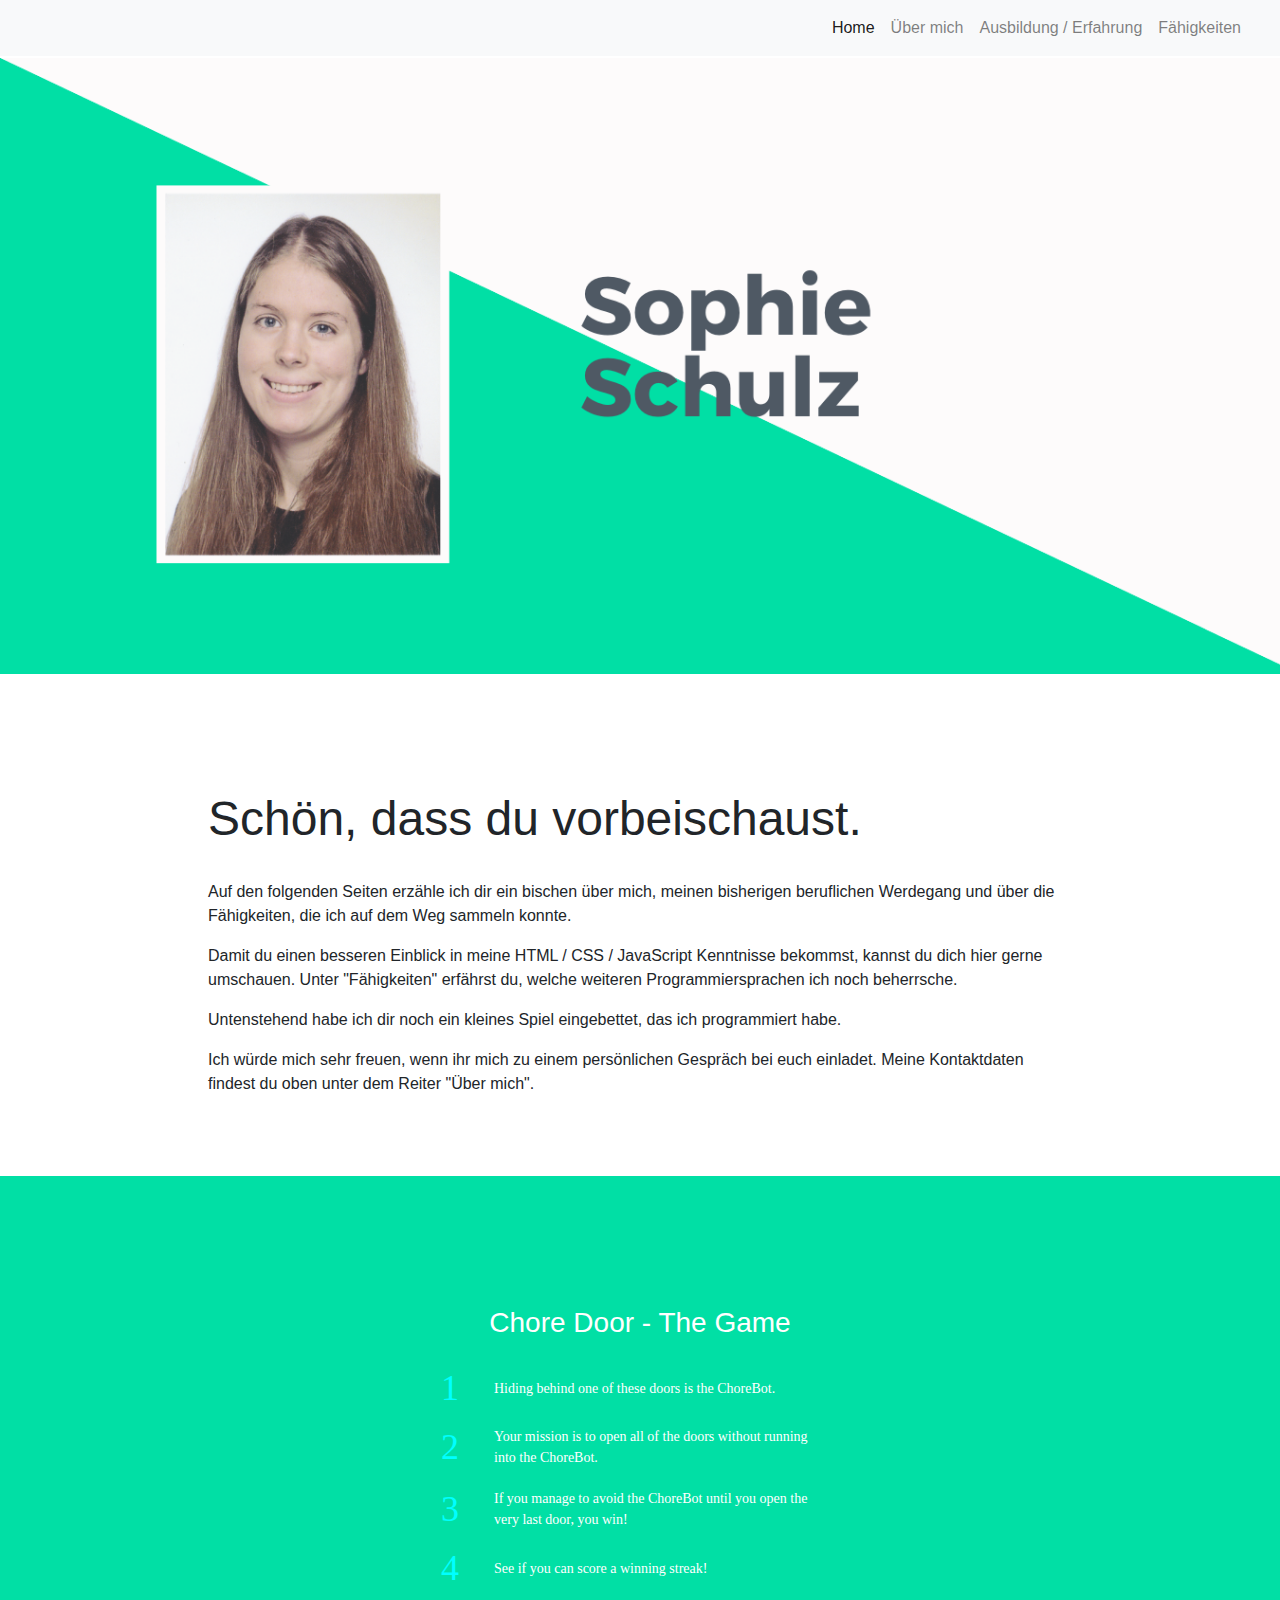
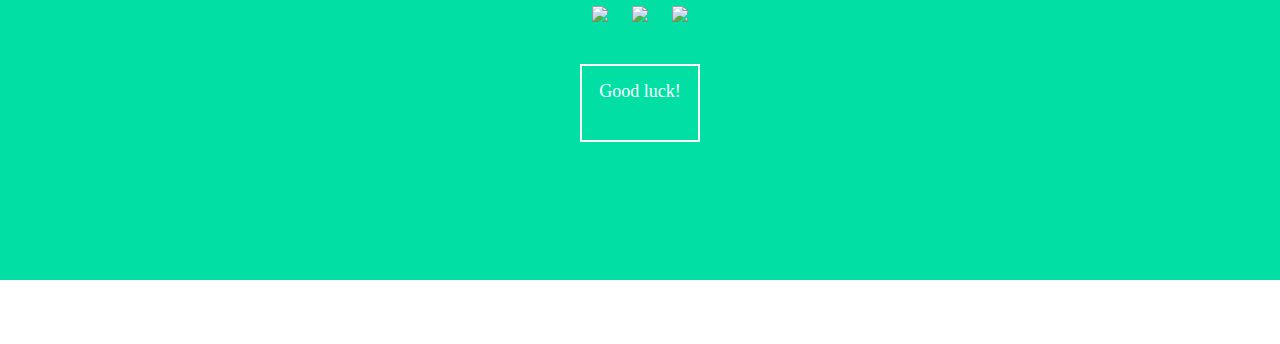
==== index.html @ 5e05d566 "Initial page setup" ====
<!DOCTYPE html>
<html>

<head>
  <meta charset="utf-8" /> 
  <title>Lebenslauf Sophie Schulz</title>
  <link rel="stylesheet" href="https://stackpath.bootstrapcdn.com/bootstrap/4.4.1/css/bootstrap.min.css" integrity="sha384-Vkoo8x4CGsO3+Hhxv8T/Q5PaXtkKtu6ug5TOeNV6gBiFeWPGFN9MuhOf23Q9Ifjh" crossorigin="anonymous">
  <link rel="stylesheet" type="text/css" href="resources/css/reset.css">
  <link rel="stylesheet" type="text/css" href="resources/css/style.css">
  <link rel="stylesheet" type="text/css" href="resources/css/chorebot.css">
</head>

<body>
  <div class="main">
        <nav class="navbar navbar-expand-lg navbar-light bg-light fixed-top">
          <div class="container-fluid">
            <button class="navbar-toggler" type="button" data-toggle="collapse" data-target="#navbarNavAltMarkup" aria-controls="navbarNavAltMarkup" aria-expanded="false" aria-label="Toggle navigation">
              <span class="navbar-toggler-icon"></span>
            </button>
            <div class="collapse navbar-collapse w-100 order-3 dual-collapse2" id="navbarNavAltMarkup">
              <div class="navbar-nav ml-auto">
                <a class="nav-item nav-link active" href="index.html">Home <span class="sr-only">(current)</span></a>
                <a class="nav-item nav-link" href="ueber-mich.html">Über mich</a>
                <a class="nav-item nav-link" href="ausbildung.html">Ausbildung / Erfahrung</a>
                <a class="nav-item nav-link" href="faehigkeiten.html">Fähigkeiten</a>
                </div>
              </div>
            </div>
    </nav>
  </div>

  <img class="bild" src="resources/images/header.png" alt="Tolles Bild von mir">

  <div class="container supporting">
    <div class="description">
        
      <h1>Schön, dass du vorbeischaust.</h1>
      <p>Auf den folgenden Seiten erzähle ich dir ein bischen über mich, meinen bisherigen beruflichen Werdegang und über die Fähigkeiten, die ich auf dem Weg sammeln konnte.</p>
      <p>Damit du einen besseren Einblick in meine HTML / CSS / JavaScript Kenntnisse bekommst, kannst du dich hier gerne umschauen. Unter "Fähigkeiten" erfährst du, welche weiteren Programmiersprachen ich noch beherrsche.</p>
      <p>Untenstehend habe ich dir noch ein kleines Spiel eingebettet, das ich programmiert habe.</p>
      <p>Ich würde mich sehr freuen, wenn ihr mich zu einem persönlichen Gespräch bei euch einladet. Meine Kontaktdaten findest du oben unter dem Reiter "Über mich".</p>
    </div>
  </div>

  <div class="game">
    <div class="container">
      <div class="title-row">
        <p class="instructions-title"><h3>Chore Door - The Game</h3></p>
      </div>
          <table class="instructions-row">
            <tr>
              <td class="instructions-number">1
              </td>
              <td class="instructions-text">Hiding behind one of these doors is the ChoreBot.
              </td>
            </tr>
            <tr>
              <td class="instructions-number">2
              </td>
              <td class="instructions-text">Your mission is to open all of the doors without running into the ChoreBot.
              </td>
            </tr>
            <tr>
              <td class="instructions-number">3
              </td>
              <td class="instructions-text">If you manage to avoid the ChoreBot until you open the very last door, you win!
              </td>
            </tr>
            <tr>
              <td class="instructions-number">4
              </td>
              <td class="instructions-text">See if you can score a winning streak!
              </td>
            </tr>
          </table>
          <div class="door-row">
            <img id="door1" class="door-frame" src="https://s3.amazonaws.com/codecademy-content/projects/chore-door/images/closed_door.svg">
            <img id="door2" class="door-frame" src="https://s3.amazonaws.com/codecademy-content/projects/chore-door/images/closed_door.svg">
            <img id="door3"  class="door-frame" src="https://s3.amazonaws.com/codecademy-content/projects/chore-door/images/closed_door.svg"> 
          </div>
          <div id="start" class="start-row">Good luck!
          </div>
          <script type="text/javascript" src="resources/javascript/script.js"></script>
    </div>
  </div>

  <!--<div class="container gallery">
    <img src="resources/images/godafoss.jpeg" />
    <img src="resources/images/innsbruck.jpeg" />
    <img src="resources/images/kruemi.jpeg" />
    <div class="clearfix"></div>
  </div>

  <footer>
    <div class="container">
      <div class="copyright">
        &copy; Sophie Schulz
      </div>
    </div>
  </footer>
-->
</body>

</html>
---- resources/css/style.css ----
html,
body {
  font-family: Helvetica, sans-serif;
  font-size: 16px;
  margin: 0;
  background-color: white;
}

.container {
  width: 70%;
  margin: 0;
}

.bild{
  padding-top: 58px;
  width: 100%;
  display: block;
  background-repeat: no-repeat;
  background-position: center;
  background-size: contain;
}

nav {
  background-color: #01DFA5;
  color: White;
  position: fixed;
}

ul {
  list-style: none;
  margin: 0;
}

li {
  display: inline-block;
  padding: 0.75rem 1.25rem;
  text-decoration: none;
}

a {
  color: white;
  text-decoration: none;
}

#reisen:hover {
  content: url("../images/reisen2.png")
}

#programmieren:hover {
  content: url("../images/programmieren2.png")
}

#camping:hover {
  content: url("../images/camping2.png")
}

#lesen:hover {
  content: url("../images/lesen2.png")
}

#kochen:hover {
  content: url("../images/kochen2.png")
}

#musik:hover {
  content: url("../images/musik2.png")
}
.supporting,
.supporting2,
.game,
.gallery,
.location {
  margin: 4em auto;
}

.supporting {
  display: flex;
  align-items: flex-start;
  padding: 0 1rem;
}

.supporting img {
  height: 15%;
  width: 15%;
  margin-right: 5%;
}

.supporting2 {
  display: flex;
  align-items: flex-start;
  padding: 0 1rem;
}

.supporting2 img {
  height: 15%;
  width: 15%;
  margin-right: 5%;
}

.description {
  padding-top: 20px;
}

.description h1,
.description2 h1 {
  font-size: 3rem;
}

.description2 {
  padding-top: 20px;
}

.rating {
 text-align: center;
}

.game {
  background-color: #01DFA5;
  height: 44rem;
  padding: 0 1rem 2rem;
  color: white;
  display: flex;
  justify-content: center;
  align-items: center;
}

.game h1 {
  font-size: 2.5rem;
}

.gallery img {
  display: block;
  width: 30%;
  margin: 1.5%;
  float: left;
}

.clearfix {
  clear: both;
}

.location {
  text-align: center;
  margin-bottom: 7rem;
}

.location img {
  max-width: 100%;
  height: auto;
}

.carousel {
  width: 60%;
  height: 60%;
}

.carousel-item img,
.carousel-item-active img{
  width: 940px;
  height: 788px;
}

footer {
  background-color: #01DFA5;
  padding: 0 1rem;
}

footer .container {
  display: flex;
  align-items: center;
  justify-content: space-between;
  padding: 5em 0;
  color: white;
}

@media only screen and (max-width: 960px) {
  .main {
    padding-top: 0;
  }
}

@media only screen and (max-width: 700px) {
  .supporting img {
    display: none;
  }
}

@media only screen and (max-width: 470px) {
  h1 {
    font-size: 1rem;
  }
  .gallery img {
    width: 100%;
    margin: 0;
  }
}

@media all and (max-width:30em){
  a.button2{
    display: block;
    margin: 0.4em auto;
  }
}

@keyframes loading100 {
  from {
     width: 0%;
   }

   to {
     width:100%;
   }
 }

 @keyframes loading90 {
  from {
     width: 0%;
   }

   to {
     width:90%;
   }
 }

 @keyframes loading80 {
  from {
     width: 0%;
   }

   to {
     width:80%;
   }
 }

@keyframes loading70 {
  from {
     width: 0%;
   }

   to {
     width:70%;
   }
 }

 @keyframes loading60 {
  from {
     width: 0%;
   }

   to {
     width:60%;
   }
 }


 @keyframes loading50 {
  from {
     width: 0%;
   }

   to {
     width:50%;
   }
 }

 @keyframes loading40 {
  from {
     width: 0%;
   }

   to {
     width:40%;
   }
 }

 @keyframes loading30 {
  from {
     width: 0%;
   }

   to {
     width:30%;
   }
 }

 .loading-100 {
  animation-name: loading100;
  animation-duration: 2s;
  animation-iteration-count: 1;
  width: 100%;
}

.loading-90 {
  animation-name: loading90;
  animation-duration: 2s;
  animation-iteration-count: 1;
  width: 90%;
}

.loading-80 {
  animation-name: loading80;
  animation-duration: 2s;
  animation-iteration-count: 1;
  width: 80%;
}

 .loading-70 {
   animation-name: loading70;
   animation-duration: 2s;
   animation-iteration-count: 1;
   width: 70%;
 }

 .loading-60 {
  animation-name: loading60;
  animation-duration: 2s;
  animation-iteration-count: 1;
  width: 60%;
}

 .loading-50 {
  animation-name: loading50;
  animation-duration: 2s;
  animation-iteration-count: 1;
  width: 50%;
}

.loading-40 {
  animation-name: loading40;
  animation-duration: 2s;
  animation-iteration-count: 1;
  width: 40%;
}

.loading-30 {
  animation-name: loading30;
  animation-duration: 2s;
  animation-iteration-count: 1;
  width: 30%;
}

 .progress-bar {
  background-color: #01DFA5 !important;
 }

 .btn-primary {
   background-color: white !important;
   color: #01DFA5 !important;
   border:0.16em solid #01DFA5 !important;
   border-radius: 0%;
   padding:0.5em 3em;
   margin:0 0.3em 0.3em 0;
 }

 .btn-primary:hover{
  color:rgba(1, 223, 164, 0.548) !important;
  border-color:rgba(1, 223, 164, 0.548) !important;
  }

.btn-primary:active{
  color:#01DFA5 !important;
  border-color:#01DFA5 !important;
  }
---- resources/css/chorebot.css ----
.title-row {
    margin-top: 42px;
    margin-bottom: 21px;
    text-align: center;
  }
  
  .instructions-title {
    display: inline;
    font-size: 18px;
    color: #000000;;
    font-family: 'Work Sans';
  }

  .instructions-row {
    margin: 0 auto;
    width: 400px;
  }
  
  .instructions-number {
    padding-right: 25px;
    font-family: 'Work Sans';
    font-size: 36px;
    color: #00ffff;
  }
  
  .instructions-text {
    padding: 10px;
    font-family: 'Work Sans';
    font-size: 14px;
    color: #ffffff;
  }
  
  .door-row {
    text-align: center;
  }
  
  .door-frame {
    cursor: pointer;
    padding: 10px;
  }
  
  .start-row {
    margin: auto;
    width: 120px;
    height: 78px;
    font-family: 'Work Sans';
    background-color: #01DFA5;
    padding-top: 12px;
    padding-bottom: 18px;
    margin-top: 32px;
    font-size: 18px;
    text-align: center;
    color: #ffffff;
    margin-bottom: 18px;
    border-color: #ffffff;
    border-width: 2px;
    border-style: solid;
    cursor: pointer;
  }
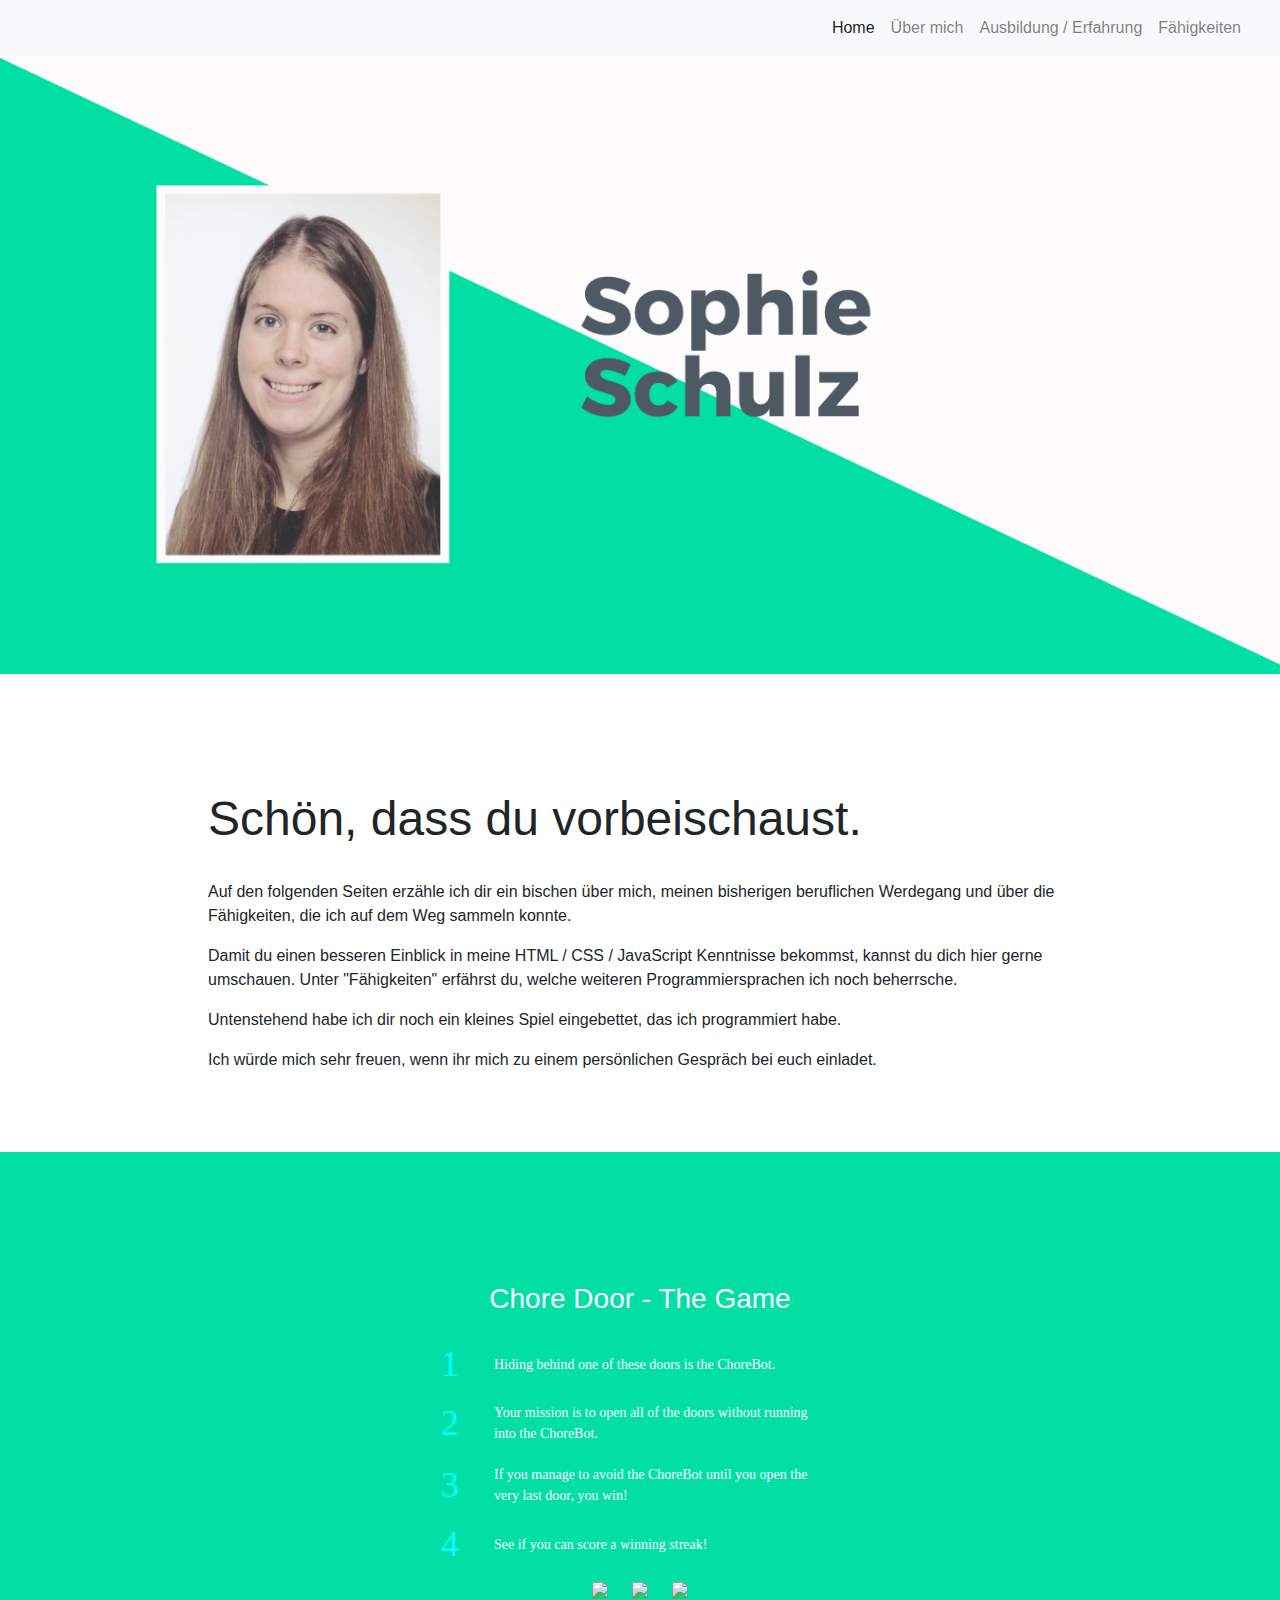
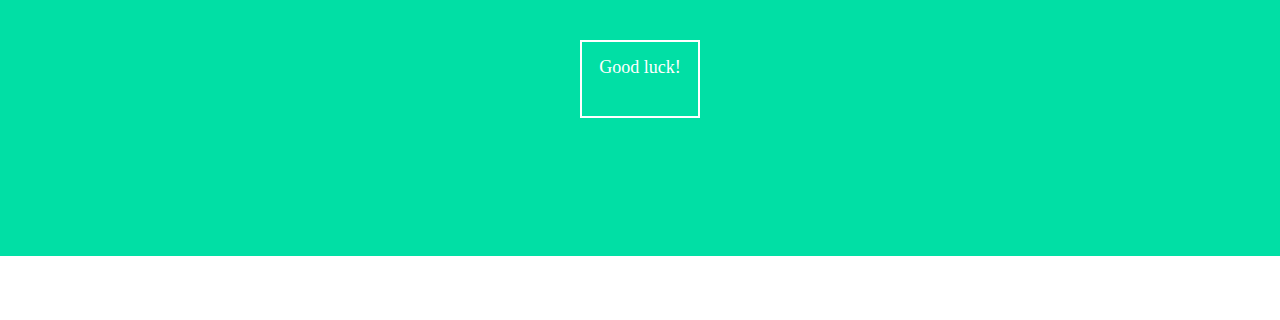
==== commit 0c04ecd7: "Changed content" ====
--- a/index.html
+++ b/index.html
@@ -3,42 +3,46 @@
 
 <head>
   <meta charset="utf-8" /> 
+  <meta name="viewport" content="width=device-width, initial-scale=1.0">
   <title>Lebenslauf Sophie Schulz</title>
   <link rel="stylesheet" href="https://stackpath.bootstrapcdn.com/bootstrap/4.4.1/css/bootstrap.min.css" integrity="sha384-Vkoo8x4CGsO3+Hhxv8T/Q5PaXtkKtu6ug5TOeNV6gBiFeWPGFN9MuhOf23Q9Ifjh" crossorigin="anonymous">
   <link rel="stylesheet" type="text/css" href="resources/css/reset.css">
   <link rel="stylesheet" type="text/css" href="resources/css/style.css">
   <link rel="stylesheet" type="text/css" href="resources/css/chorebot.css">
+  <script src="https://code.jquery.com/jquery-3.4.1.slim.min.js" integrity="sha384-J6qa4849blE2+poT4WnyKhv5vZF5SrPo0iEjwBvKU7imGFAV0wwj1yYfoRSJoZ+n" crossorigin="anonymous"></script>
+  <script src="https://cdn.jsdelivr.net/npm/popper.js@1.16.0/dist/umd/popper.min.js" integrity="sha384-Q6E9RHvbIyZFJoft+2mJbHaEWldlvI9IOYy5n3zV9zzTtmI3UksdQRVvoxMfooAo" crossorigin="anonymous"></script>
+  <script src="https://stackpath.bootstrapcdn.com/bootstrap/4.4.1/js/bootstrap.min.js" integrity="sha384-wfSDF2E50Y2D1uUdj0O3uMBJnjuUD4Ih7YwaYd1iqfktj0Uod8GCExl3Og8ifwB6" crossorigin="anonymous"></script>
+ 
 </head>
 
 <body>
   <div class="main">
-        <nav class="navbar navbar-expand-lg navbar-light bg-light fixed-top">
-          <div class="container-fluid">
-            <button class="navbar-toggler" type="button" data-toggle="collapse" data-target="#navbarNavAltMarkup" aria-controls="navbarNavAltMarkup" aria-expanded="false" aria-label="Toggle navigation">
-              <span class="navbar-toggler-icon"></span>
-            </button>
-            <div class="collapse navbar-collapse w-100 order-3 dual-collapse2" id="navbarNavAltMarkup">
-              <div class="navbar-nav ml-auto">
-                <a class="nav-item nav-link active" href="index.html">Home <span class="sr-only">(current)</span></a>
-                <a class="nav-item nav-link" href="ueber-mich.html">Über mich</a>
-                <a class="nav-item nav-link" href="ausbildung.html">Ausbildung / Erfahrung</a>
-                <a class="nav-item nav-link" href="faehigkeiten.html">Fähigkeiten</a>
-                </div>
-              </div>
+    <nav class="navbar navbar-expand-lg navbar-light bg-light fixed-top">
+      <div class="container-fluid">
+        <button class="navbar-toggler" type="button" data-toggle="collapse" data-target="#navbarNavAltMarkup" aria-controls="navbarNavAltMarkup" aria-expanded="false" aria-label="Toggle navigation">
+          <span class="navbar-toggler-icon"></span>
+        </button>
+          <div class="collapse navbar-collapse w-100 order-3 dual-collapse2" id="navbarNavAltMarkup">
+            <div class="navbar-nav ml-auto">
+              <a class="nav-item nav-link active" href="index.html">Home <span class="sr-only">(current)</span></a>
+              <a class="nav-item nav-link" href="ueber-mich.html">Über mich</a>
+              <a class="nav-item nav-link" href="ausbildung.html">Ausbildung / Erfahrung</a>
+              <a class="nav-item nav-link" href="faehigkeiten.html">Fähigkeiten</a>
             </div>
-    </nav>
-  </div>
+          </div>
+        </div>
+     </nav>
+   </div>
 
   <img class="bild" src="resources/images/header.png" alt="Tolles Bild von mir">
 
   <div class="container supporting">
     <div class="description">
-        
       <h1>Schön, dass du vorbeischaust.</h1>
       <p>Auf den folgenden Seiten erzähle ich dir ein bischen über mich, meinen bisherigen beruflichen Werdegang und über die Fähigkeiten, die ich auf dem Weg sammeln konnte.</p>
       <p>Damit du einen besseren Einblick in meine HTML / CSS / JavaScript Kenntnisse bekommst, kannst du dich hier gerne umschauen. Unter "Fähigkeiten" erfährst du, welche weiteren Programmiersprachen ich noch beherrsche.</p>
       <p>Untenstehend habe ich dir noch ein kleines Spiel eingebettet, das ich programmiert habe.</p>
-      <p>Ich würde mich sehr freuen, wenn ihr mich zu einem persönlichen Gespräch bei euch einladet. Meine Kontaktdaten findest du oben unter dem Reiter "Über mich".</p>
+      <p>Ich würde mich sehr freuen, wenn ihr mich zu einem persönlichen Gespräch bei euch einladet.</p>
     </div>
   </div>
 
@@ -84,21 +88,6 @@
     </div>
   </div>
 
-  <!--<div class="container gallery">
-    <img src="resources/images/godafoss.jpeg" />
-    <img src="resources/images/innsbruck.jpeg" />
-    <img src="resources/images/kruemi.jpeg" />
-    <div class="clearfix"></div>
-  </div>
-
-  <footer>
-    <div class="container">
-      <div class="copyright">
-        &copy; Sophie Schulz
-      </div>
-    </div>
-  </footer>
--->
 </body>
 
 </html>
